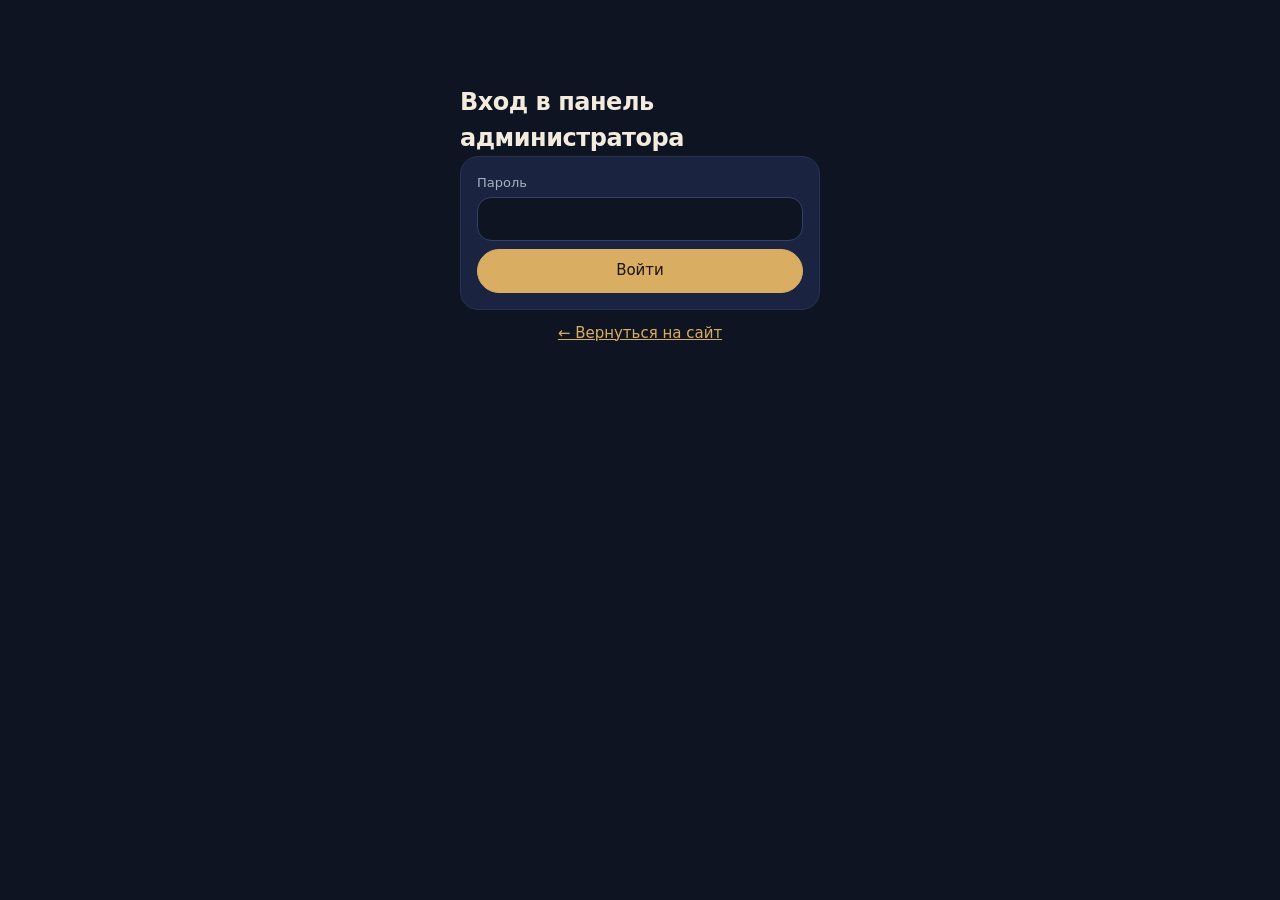
==== admin.html @ 6993f6ea "Add files via upload" ====
<!DOCTYPE html>
<html lang="ru">
<head>
<meta charset="utf-8">
<meta name="viewport" content="width=device-width, initial-scale=1">
<meta name="robots" content="noindex, nofollow">
<title>Панель администратора</title>
<link rel="icon" type="image/png" href="favicon.png">
<link rel="stylesheet" href="fonts/fonts.css">
<style>
:root{--bg:#0E1422;--card:#1A2440;--ink:#F3EBDD;--muted:#A9B0C2;--line:#26324F;--line2:#33416A;--accent:#D9AE62;--on-accent:#1A1408;--red:#E08A7A;--ok:#8CC98A;--warn:#E8C27E}
*{box-sizing:border-box;margin:0}
body{font-family:Rubik,system-ui,-apple-system,"Segoe UI",Roboto,sans-serif;background:var(--bg);color:var(--ink);line-height:1.5;font-size:15px;padding:24px 16px}
a{color:var(--accent)}
:focus-visible{outline:2px solid var(--accent);outline-offset:2px}
.wrap{max-width:1100px;margin:0 auto}
h1{font-size:24px;font-weight:600;letter-spacing:-.02em}
h2{font-size:18px;font-weight:600;margin:20px 0 8px}
h3{font-size:15px;font-weight:600;margin-bottom:6px}
.layout{display:grid;grid-template-columns:200px minmax(0,1fr);grid-template-areas:"top top" "tabs main";column-gap:32px}
.top{grid-area:top;padding-bottom:16px;border-bottom:1px solid var(--line);margin-bottom:24px}
.tabs{grid-area:tabs;align-self:start;flex-direction:column;gap:4px;margin:0;position:sticky;top:24px}
.tabs button{border:0;background:transparent;color:var(--muted);text-align:left;padding:12px;font-size:15px}
.tabs button.on{background:var(--ink);color:var(--bg)}
#pb,#pc{grid-area:main;min-width:0}
.card{background:var(--card);border:1px solid var(--line);border-radius:8px;padding:16px;margin-bottom:12px}
button{font:inherit;cursor:pointer;border-radius:6px;border:1px solid var(--line2);background:var(--card);color:var(--ink);padding:9px 14px;min-height:44px}
a.btnlink{display:inline-flex;align-items:center;font:inherit;border-radius:6px;border:1px solid var(--line2);background:var(--card);color:var(--ink);padding:9px 14px;min-height:44px;text-decoration:none}
button.primary{background:var(--accent);border-color:var(--accent);color:var(--on-accent);font-weight:500}
button.danger{background:var(--card);color:var(--red);border-color:var(--red)}
button:disabled{opacity:.5;cursor:default}
input,select{font:inherit;padding:9px 10px;min-height:44px;border:1px solid var(--line2);border-radius:6px;background:var(--bg);color:var(--ink);width:100%;min-width:0}
input:focus,select:focus{border-color:var(--ink)}
label.f{display:grid;gap:4px;font-size:13px;color:var(--muted)}
.row{display:flex;gap:8px;flex-wrap:wrap;align-items:flex-end}
.row>*{flex:1 1 140px}
.row>button{flex:0 0 auto}
.top{display:flex;justify-content:space-between;align-items:center;gap:8px}
.tabs{display:flex}
.bk{display:grid;grid-template-columns:70px 1fr auto;gap:10px;align-items:center;padding:12px 0;border-top:1px solid var(--line)}
.bk:first-child{border-top:0}
.bk .t{font-weight:600;font-size:18px}
.bk small{color:var(--muted)}
.badge{display:inline-block;font-size:12px;padding:1px 8px;border-radius:99px;border:1px solid currentColor;margin-left:6px}
.new{color:var(--warn)}.okb{color:var(--ok)}
.acts{display:flex;gap:6px;flex-wrap:wrap;justify-content:flex-end}
.days{font-weight:600;margin:16px 0 6px;text-transform:capitalize}
.hours{display:grid;grid-template-columns:repeat(auto-fill,minmax(110px,1fr));gap:6px;margin-top:8px}
/* вкладки настроек и закреплённая внизу кнопка сохранения */
.stabs{display:flex;flex-wrap:wrap;gap:6px;margin-bottom:14px}
.stabs button{min-height:40px;padding:8px 16px;background:transparent;color:var(--muted)}
.stabs button.on{background:var(--ink);color:var(--bg);border-color:var(--ink)}
.savebar{position:sticky;bottom:0;z-index:3;display:flex;flex-wrap:wrap;align-items:center;gap:12px;padding:12px 0;background:var(--bg);border-top:1px solid var(--line)}
.savebar .msg{margin:0;color:var(--muted)}
.savebar .msg.good{color:var(--ok)}.savebar .msg.err{color:var(--red)}
/* цены услуги: по рамке на уровень мастера, внутри цена и минуты */
.lvls{display:grid;grid-template-columns:repeat(auto-fit,minmax(200px,1fr));gap:10px;margin-top:10px}
.lvl{border:1px solid var(--line);border-radius:14px;padding:10px 12px}
.lvl-t{font-size:13px;font-weight:600;color:var(--warn);margin-bottom:6px}
.lvl .two{display:grid;grid-template-columns:1fr 1fr;gap:8px}
.msg{margin:8px 0;font-size:14px}.msg.err{color:var(--red)}.msg.good{color:var(--ok)}
.hint{color:var(--muted);font-size:13px}
.empty{color:var(--muted);padding:12px 0}
@media (max-width:760px){.layout{grid-template-columns:1fr;grid-template-areas:"top" "tabs" "main"}.tabs{flex-direction:row;margin-bottom:12px}.bk{grid-template-columns:60px 1fr}.acts{grid-column:1/-1;justify-content:flex-start}}
/* === Скругления: единый стиль форм и кнопок === */
button,a.btnlink{border-radius:999px}
input,select{border-radius:14px}
/* свой вид списков: Safari иначе рисует их светлыми, и текст на тёмной теме не читается */
select{-webkit-appearance:none;appearance:none;padding-right:36px;background:var(--bg) url("data:image/svg+xml,%3Csvg xmlns='http://www.w3.org/2000/svg' viewBox='0 0 24 24' fill='none' stroke='%23D9AE62' stroke-width='2'%3E%3Cpath d='m6 9 6 6 6-6'/%3E%3C/svg%3E") no-repeat right 12px center/16px}
select option{background:var(--card);color:var(--ink)}
.card{border-radius:18px}
.bk,.bk:first-child{padding:12px 14px;margin-bottom:8px;border:1px solid var(--line);border-radius:14px;background:var(--bg)}
</style>
</head>
<body>
<div class="wrap">

<div id="login" style="display:none;max-width:360px;margin:60px auto">
  <h1>Вход в панель администратора</h1>
  <form id="lf" class="card">
    <label class="f">Пароль<input id="pw" type="password" autocomplete="current-password" required></label>
    <p class="msg err" id="lerr"></p>
    <button class="primary" type="submit" style="width:100%">Войти</button>
  </form>
  <p style="text-align:center"><a href="index.html">← Вернуться на сайт</a></p>
</div>

<div id="app" style="display:none">
<div class="layout">
  <div class="top"><h1>Панель администратора</h1><div class="row" style="flex:0 0 auto;gap:8px;flex-wrap:nowrap"><a class="btnlink" href="index.html">На сайт</a><button id="out" type="button">Выйти</button></div></div>
  <div class="tabs"><button type="button" id="tb" class="on">Записи</button><button type="button" id="tc">Настройки</button></div>

  <div id="pb">
    <div class="card">
      <h3>Добавить запись вручную</h3>
      <p class="hint">Для звонков и тех, кто пришёл сам. Время сразу станет занятым на сайте. Так же можно закрыть время мастера.</p>
      <form id="mf" class="row" style="margin-top:8px"></form>
      <p class="msg" id="mmsg"></p>
    </div>
    <div class="top"><h2 style="margin:0">Ближайшие записи</h2>
      <div class="row" style="flex:0 1 320px"><select id="fm"></select><button id="rf" type="button">Обновить</button></div></div>
    <p class="msg err" id="berr"></p>
    <div id="books"></div>
  </div>

  <div id="pc" style="display:none">
    <div id="cfg"></div>
  </div>
</div>
</div>
</div>

<script>
var W = 'https://kasta-zayavki.kenny-ki.workers.dev';
var tok = sessionStorage.getItem('tk') || '';
var DAYS = ['Пн','Вт','Ср','Чт','Пт','Сб','Вс'];
var CFG = null, model = null, BOOKS = [], timer = null;
function $(id){ return document.getElementById(id); }
function el(t, c, x){ var n = document.createElement(t); if (c) n.className = c; if (x != null) n.textContent = x; return n; }

function api(path, body){
  var o = {headers: {'Authorization': 'Bearer ' + tok}};
  if (body !== undefined){ o.method = 'POST'; o.headers['Content-Type'] = 'application/json'; o.body = JSON.stringify(body); }
  return fetch(W + path, o).then(function(r){
    return r.json().catch(function(){ return {}; }).then(function(j){
      if (r.status === 401 && path !== '/admin/login'){ logout(); throw new Error('Войдите заново'); }
      if (!r.ok) throw new Error(j.error || ('Ошибка ' + r.status));
      return j;
    });
  });
}
function show(){
  var on = !!tok;
  $('login').style.display = on ? 'none' : 'block';
  $('app').style.display = on ? 'block' : 'none';
  if (on) init();
}
function logout(){ tok = ''; sessionStorage.removeItem('tk'); clearInterval(timer); document.title = 'Панель администратора'; show(); }
$('out').onclick = logout;
$('lf').onsubmit = function(e){
  e.preventDefault(); $('lerr').textContent = '';
  fetch(W + '/admin/login', {method: 'POST', headers: {'Content-Type': 'application/json'}, body: JSON.stringify({password: $('pw').value})})
    .then(function(r){ return r.json().then(function(j){ return {ok: r.ok, j: j}; }); })
    .then(function(x){
      if (!x.ok) throw new Error(x.j.error || 'Ошибка входа');
      tok = x.j.token; sessionStorage.setItem('tk', tok); $('pw').value = ''; show();
    })
    .catch(function(err){ $('lerr').textContent = err.message; });
};
function tab(t){
  $('pb').style.display = t === 'b' ? 'block' : 'none';
  $('pc').style.display = t === 'c' ? 'block' : 'none';
  $('tb').className = t === 'b' ? 'on' : ''; $('tc').className = t === 'c' ? 'on' : '';
}
$('tb').onclick = function(){ tab('b'); }; $('tc').onclick = function(){ tab('c'); };

function init(){
  fetch(W + '/config', {cache: 'no-cache'}).then(function(r){ return r.json(); }).then(function(c){
    CFG = c; model = JSON.parse(JSON.stringify(c));
    renderManual(); renderFilter(); renderCfg(); loadBooks();
    clearInterval(timer); timer = setInterval(function(){ if (!document.hidden) loadBooks(); }, 30000);
  }).catch(function(){ $('berr').textContent = 'Не удалось загрузить настройки. Проверьте Worker в Cloudflare.'; });}
function masterName(id){ var m = CFG.masters.filter(function(x){ return x.id === id; })[0]; return m ? m.name : id; }

/* ---------- записи ---------- */
function renderFilter(){
  var s = $('fm'); s.innerHTML = '';
  var o = el('option', '', 'Все мастера'); o.value = ''; s.appendChild(o);
  CFG.masters.forEach(function(m){ var x = el('option', '', m.name); x.value = m.id; s.appendChild(x); });
  s.onchange = renderBooks; $('rf').onclick = loadBooks;
}
function loadBooks(){
  $('berr').textContent = '';
  api('/admin/bookings').then(function(j){ BOOKS = j; renderBooks(); })
    .catch(function(e){ $('berr').textContent = e.message; });
}
function renderBooks(){
  var box = $('books'); box.innerHTML = '';
  var nw = BOOKS.filter(function(b){ return b.status !== 'ok'; }).length;
  document.title = (nw ? '(' + nw + ') ' : '') + 'Панель администратора';
  var f = $('fm').value, last = '', card = null, n = 0;
  var today = new Date(); today.setDate(today.getDate() - 1);
  BOOKS.filter(function(b){ return !f || b.master === f; }).forEach(function(b){
    n++;
    if (b.date !== last){
      last = b.date;
      var d = new Date(b.date + 'T12:00:00');
      box.appendChild(el('div', 'days', d.toLocaleDateString('ru-RU', {weekday: 'long', day: 'numeric', month: 'long'})));
      card = el('div', 'card'); box.appendChild(card);
    }
    var row = el('div', 'bk');
    row.appendChild(el('div', 't', b.time || '—'));
    var mid = el('div');
    var l1 = el('div'); l1.appendChild(el('strong', '', b.name || 'Без имени'));
    var bd = el('span', 'badge ' + (b.status === 'ok' ? 'okb' : 'new'), b.status === 'ok' ? 'Подтверждена' : 'Новая'); l1.appendChild(bd);
    if (b.manual) l1.appendChild(el('span', 'badge', 'вручную'));
    mid.appendChild(l1);
    var l2 = el('small', '', masterName(b.master) + ', ' + (b.service || ''));
    mid.appendChild(l2);
    if (b.phone && b.phone !== '—'){
      mid.appendChild(document.createElement('br'));
      var a = el('a', '', b.phone); a.href = 'tel:' + b.phone.replace(/[^\d+]/g, ''); mid.appendChild(a);
    }
    row.appendChild(mid);
    var ac = el('div', 'acts');
    if (b.status !== 'ok'){ var ok = el('button', 'primary', 'Подтвердить'); ok.onclick = function(){ act(b.id, 'ok'); }; ac.appendChild(ok); }
    var no = el('button', 'danger', 'Отменить');
    no.onclick = function(){ if (confirm('Отменить запись «' + (b.name || '') + '» на ' + b.date + ' ' + (b.time || '') + '? Время освободится на сайте.')) act(b.id, 'no'); };
    ac.appendChild(no); row.appendChild(ac); card.appendChild(row);
  });
  if (!n) box.appendChild(el('p', 'empty', 'Записей пока нет.'));
}
function act(id, a){ api('/admin/action', {id: id, act: a}).then(loadBooks).catch(function(e){ $('berr').textContent = e.message; }); }

function renderManual(){
  var f = $('mf'); f.innerHTML = '';
  function sel(label, id, opts){ var l = el('label', 'f', label), s = el('select'); s.id = id;
    opts.forEach(function(o){ var x = el('option', '', o[1]); x.value = o[0]; s.appendChild(x); }); l.appendChild(s); f.appendChild(l); }
  sel('Мастер', 'mm', CFG.masters.map(function(m){ return [m.id, m.name + ' (' + m.level.toLowerCase() + ')']; }));
  sel('Услуга', 'ms', []);
  // услуги только те, что есть у уровня выбранного мастера
  function fillSvc(){
    var m = CFG.masters.filter(function(x){ return x.id === $('mm').value; })[0], s = $('ms'); s.innerHTML = '';
    CFG.services.forEach(function(v){ var p = m && v.prices[m.level]; if (!p || !p.minutes) return;
      var x = el('option', '', v.name + ' (' + p.minutes + ' мин, ' + p.price + ' ₽)'); x.value = v.name; s.appendChild(x); });
  }
  $('mm').onchange = fillSvc; fillSvc();
  var dl = el('label', 'f', 'Дата'), di = el('input'); di.type = 'date'; di.id = 'md'; di.required = true;
  var t = new Date(); di.value = t.getFullYear() + '-' + ('0' + (t.getMonth() + 1)).slice(-2) + '-' + ('0' + t.getDate()).slice(-2);
  dl.appendChild(di); f.appendChild(dl);
  var times = []; for (var m = 8 * 60; m < 23 * 60; m += 30) times.push([('0' + Math.floor(m / 60)).slice(-2) + ':' + (m % 60 ? '30' : '00')]);
  sel('Время', 'mt', times.map(function(x){ return [x[0], x[0]]; }));
  var nl = el('label', 'f', 'Имя (необязательно)'), ni = el('input'); ni.id = 'mn'; nl.appendChild(ni); f.appendChild(nl);
  var pl = el('label', 'f', 'Телефон (необязательно)'), pi = el('input'); pi.id = 'mp'; pi.type = 'tel'; pl.appendChild(pi); f.appendChild(pl);
  var b = el('button', 'primary', 'Добавить'); b.type = 'submit'; f.appendChild(b);
  f.onsubmit = function(e){
    e.preventDefault(); var msg = $('mmsg'); msg.className = 'msg'; msg.textContent = '';
    api('/admin/book', {master: $('mm').value, service: $('ms').value, date: $('md').value, time: $('mt').value, name: $('mn').value, phone: $('mp').value})
      .then(function(){ msg.className = 'msg good'; msg.textContent = 'Запись добавлена, время занято.'; $('mn').value = ''; $('mp').value = ''; loadBooks(); })
      .catch(function(err){ msg.className = 'msg err'; msg.textContent = err.message; });
  };
}

/* ---------- настройки ---------- */
function field(label, obj, key, type){
  var l = el('label', 'f', label), i = el('input'); i.type = type || 'text';
  i.value = obj[key] == null ? '' : obj[key];
  i.oninput = function(){ obj[key] = type === 'number' ? Number(i.value) : i.value; };
  l.appendChild(i); return l;
}
// вкладки настроек: показывается один блок, сохраняются все сразу
var SECS = [['svc', 'Услуги и цены'], ['mst', 'Мастера и график'], ['shop', 'Салон'], ['gen', 'Общие']], SEC = 'svc';
function renderCfg(){
  var box = $('cfg'); box.innerHTML = '';
  var bar = el('div', 'stabs'); bar.setAttribute('role', 'tablist'); box.appendChild(bar);
  var g = el('div', 'card'); g.appendChild(el('h3', '', 'Общие'));
  g.appendChild(field('Записываться на дней вперёд (1-120)', model, 'ahead', 'number')); g.dataset.sec = 'gen'; box.appendChild(g);

  var s = el('div', 'card'); s.appendChild(el('h3', '', 'Салон'));
  var r1 = el('div', 'row'); ['name', 'address', 'note', 'phone', 'phone2', 'email', 'vk', 'tg'].forEach(function(k, i){
    r1.appendChild(field(['Название (без слова «Барбершоп»)', 'Адрес', 'Как найти', 'Телефон', 'Второй телефон', 'E-mail', 'Ссылка ВКонтакте', 'Ссылка Telegram'][i], model.shop, k)); });
  s.appendChild(r1); s.appendChild(el('h3', '', 'Часы работы салона (текст на сайте)')).style.marginTop = '10px';
  model.shop.hours.forEach(function(h, i){
    var r = el('div', 'row'); r.style.marginBottom = '6px';
    r.appendChild(field('Дни', h, 0)); r.appendChild(field('Часы', h, 1));
    var d = el('button', 'danger', 'Убрать'); d.type = 'button'; d.onclick = function(){ model.shop.hours.splice(i, 1); renderCfg(); }; r.appendChild(d);
    s.appendChild(r);
  });
  var ah = el('button', '', 'Добавить строку'); ah.type = 'button'; ah.onclick = function(){ model.shop.hours.push(['', '']); renderCfg(); }; s.appendChild(ah);
  s.dataset.sec = 'shop'; box.appendChild(s);

  var sv = el('div', 'card'); sv.appendChild(el('h3', '', 'Услуги и цены'));
  sv.appendChild(el('p', 'hint', 'Цена и минуты для каждого уровня мастера. Пустая цена: уровень эту услугу не делает. Пустые минуты: на сайте видна цена, но записаться можно только по телефону.'));
  model.services.forEach(function(x, i){
    var c = el('div'); c.style.cssText = 'border-top:1px solid var(--line);padding-top:10px;margin-top:10px';
    var r = el('div', 'row'); r.appendChild(field('Название', x, 'name')); r.appendChild(field('Описание', x, 'desc')); r.appendChild(field('Группа в прайсе', x, 'group'));
    var d = el('button', 'danger', 'Убрать'); d.type = 'button'; d.onclick = function(){ model.services.splice(i, 1); renderCfg(); }; r.appendChild(d);
    c.appendChild(r);
    var g = el('div', 'lvls');
    model.levels.forEach(function(l){
      var p = x.prices[l] || {price: null, minutes: null}, box = el('div', 'lvl');
      box.appendChild(el('div', 'lvl-t', l)); var two = el('div', 'two'); box.appendChild(two); g.appendChild(box);
      [['price', 'Цена, ₽'], ['minutes', 'Минут']].forEach(function(f){
        var lb = el('label', 'f', f[1]), inp = el('input'); inp.type = 'number'; inp.value = p[f[0]] == null ? '' : p[f[0]];
        inp.oninput = function(){
          var v = inp.value === '' ? null : Number(inp.value), cur = x.prices[l] || {price: null, minutes: null};
          cur[f[0]] = v; if (cur.price == null) delete x.prices[l]; else x.prices[l] = cur;
        };
        lb.appendChild(inp); two.appendChild(lb);
      });
    });
    c.appendChild(g); sv.appendChild(c);
  });
  var as = el('button', '', 'Добавить услугу'); as.type = 'button'; as.style.marginTop = '12px';
  as.onclick = function(){ var pr = {}; pr[model.levels[0]] = {price: 1000, minutes: 30}; model.services.push({name: 'Новая услуга', group: 'Дополнительно', desc: '', prices: pr}); renderCfg(); }; sv.appendChild(as);
  sv.dataset.sec = 'svc'; box.appendChild(sv);

  var ms = el('div', 'card'); ms.appendChild(el('h3', '', 'Мастера и график'));
  ms.appendChild(el('p', 'hint', 'Часы в формате 10:00-21:00 (шаг 30 минут). Пустое поле означает выходной. Мастер без рабочих дней скрыт на сайте. Удалить мастера нельзя, чтобы не потерять записи. Фото мастера — файл m1.jpg, m2.jpg и так далее (номер в скобках у имени) в папке сайта на GitHub.'));
  model.masters.forEach(function(m){
    var c = el('div'); c.style.cssText = 'border-top:1px solid var(--line);padding-top:10px;margin-top:10px';
    var r = el('div', 'row'); r.appendChild(field('Имя (' + m.id + ')', m, 'name')); r.appendChild(field('Стаж', m, 'exp'));
    var ll = el('label', 'f', 'Уровень'), ls = el('select');
    model.levels.forEach(function(l){ var o = el('option', '', l); o.value = l; ls.appendChild(o); });
    ls.value = m.level; ls.onchange = function(){ m.level = ls.value; }; ll.appendChild(ls); r.appendChild(ll); c.appendChild(r);
    var h = el('div', 'hours'); DAYS.forEach(function(d){ var l = field(d, m.hours, d); l.querySelector('input').placeholder = 'выходной'; h.appendChild(l); });
    c.appendChild(h); ms.appendChild(c);
  });
  var am = el('button', '', 'Добавить мастера'); am.type = 'button'; am.style.marginTop = '12px';
  am.onclick = function(){
    var n = Math.max.apply(null, model.masters.map(function(m){ return +m.id.slice(1); })) + 1, hr = {};
    DAYS.forEach(function(d){ hr[d] = ''; });
    model.masters.push({id: 'm' + n, name: 'Новый мастер', level: model.levels[model.levels.length - 1], exp: '', hours: hr}); renderCfg();
  };
  ms.appendChild(am); ms.dataset.sec = 'mst'; box.appendChild(ms);

  SECS.forEach(function(x){
    var b = el('button', SEC === x[0] ? 'on' : '', x[1]); b.type = 'button'; b.setAttribute('role', 'tab'); b.setAttribute('aria-selected', SEC === x[0]);
    b.onclick = function(){ SEC = x[0]; renderCfg(); window.scrollTo(0, 0); }; bar.appendChild(b);
  });
  [].forEach.call(box.querySelectorAll('.card[data-sec]'), function(c){ c.hidden = c.dataset.sec !== SEC; });

  var sb = el('button', 'primary', 'Сохранить настройки'); sb.type = 'button';
  var msg = el('p', 'msg', 'Сохраняются все вкладки сразу, на сайте изменения появятся в течение минуты.');
  sb.onclick = function(){
    msg.className = 'msg'; msg.textContent = 'Сохраняем…';
    api('/admin/config', {config: model}).then(function(){
      CFG = JSON.parse(JSON.stringify(model)); msg.className = 'msg good'; msg.textContent = 'Сохранено. Сайт подхватит изменения в течение минуты.';
      renderManual(); renderFilter(); renderBooks();
    }).catch(function(e){ msg.className = 'msg err'; msg.textContent = e.message; });
  };
  var save = el('div', 'savebar'); save.appendChild(sb); save.appendChild(msg); box.appendChild(save);
}
show();
</script>
</body>
</html>
---- fonts/fonts.css ----
/* Шрифты лежат на самом сайте, а не грузятся с Google Fonts: так IP посетителей не уходит за рубеж (152-ФЗ). Лицензии рядом. */
@font-face{font-family:'Dela Gothic One';font-style:normal;font-weight:400;font-display:swap;src:url(DelaGothicOne-cyrillic-400.woff2) format('woff2');unicode-range:U+0301, U+0400-045F, U+0490-0491, U+04B0-04B1, U+2116}
@font-face{font-family:'Dela Gothic One';font-style:normal;font-weight:400;font-display:swap;src:url(DelaGothicOne-latin-400.woff2) format('woff2');unicode-range:U+0000-00FF, U+0131, U+0152-0153, U+02BB-02BC, U+02C6, U+02DA, U+02DC, U+0304, U+0308, U+0329, U+2000-206F, U+20AC, U+2122, U+2191, U+2193, U+2212, U+2215, U+FEFF, U+FFFD}
@font-face{font-family:'Inter';font-style:normal;font-weight:400 600;font-display:swap;src:url(Inter-cyrillic-400.woff2) format('woff2');unicode-range:U+0301, U+0400-045F, U+0490-0491, U+04B0-04B1, U+2116}
@font-face{font-family:'Inter';font-style:normal;font-weight:400 600;font-display:swap;src:url(Inter-latin-400.woff2) format('woff2');unicode-range:U+0000-00FF, U+0131, U+0152-0153, U+02BB-02BC, U+02C6, U+02DA, U+02DC, U+0304, U+0308, U+0329, U+2000-206F, U+20AC, U+2122, U+2191, U+2193, U+2212, U+2215, U+FEFF, U+FFFD}
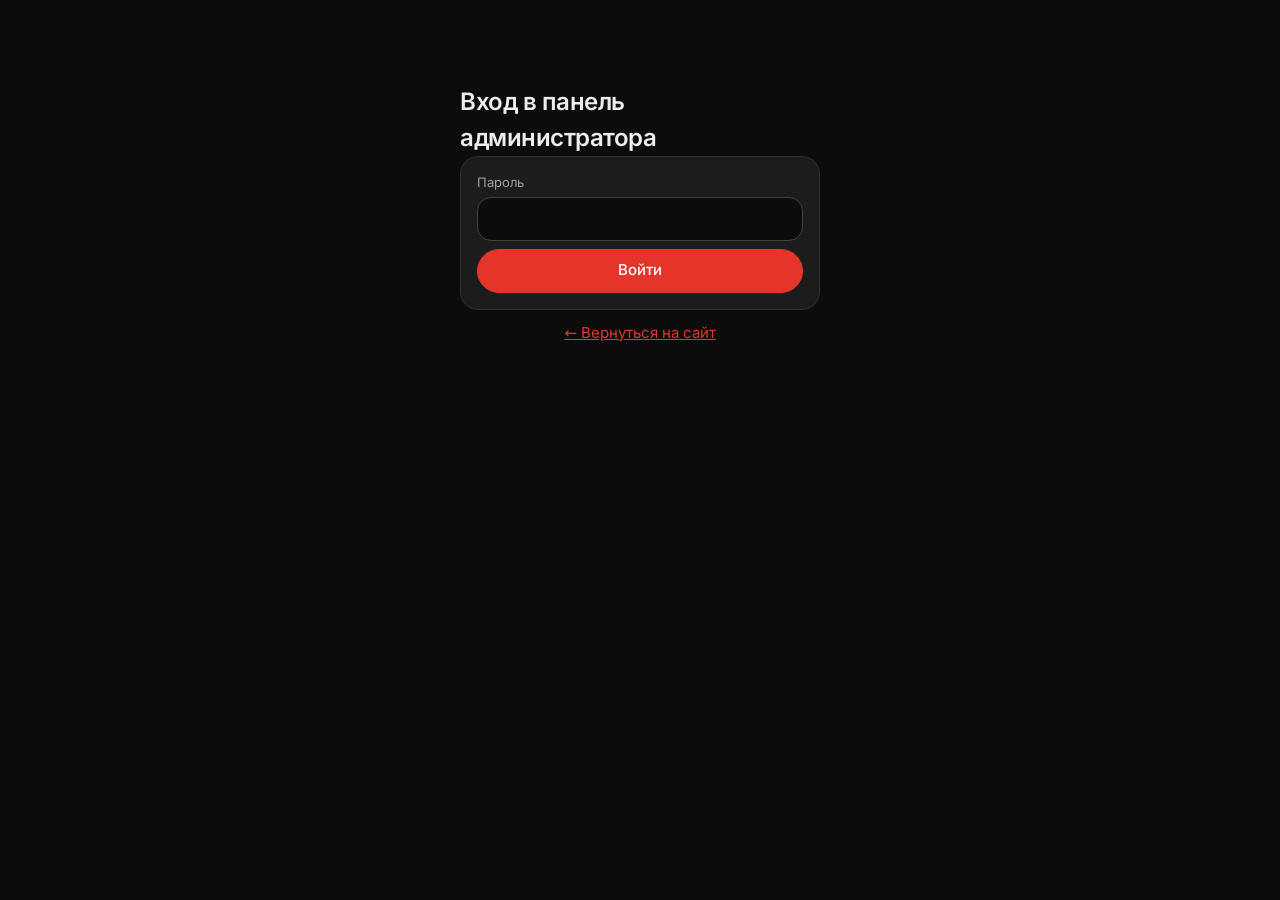
==== commit cc6bb6f4: "Add files via upload" ====
--- a/admin.html
+++ b/admin.html
@@ -8,9 +8,9 @@
 <link rel="icon" type="image/png" href="favicon.png">
 <link rel="stylesheet" href="fonts/fonts.css">
 <style>
-:root{--bg:#0E1422;--card:#1A2440;--ink:#F3EBDD;--muted:#A9B0C2;--line:#26324F;--line2:#33416A;--accent:#D9AE62;--on-accent:#1A1408;--red:#E08A7A;--ok:#8CC98A;--warn:#E8C27E}
+:root{--bg:#0C0C0C;--card:#1C1C1C;--ink:#EFEDEA;--muted:#A3A09B;--line:#313131;--line2:#424241;--accent:#E5352B;--on-accent:#FFFFFF;--red:#FF7B70;--ok:#8CC98A;--warn:#EBB54A}
 *{box-sizing:border-box;margin:0}
-body{font-family:Rubik,system-ui,-apple-system,"Segoe UI",Roboto,sans-serif;background:var(--bg);color:var(--ink);line-height:1.5;font-size:15px;padding:24px 16px}
+body{font-family:Inter,system-ui,-apple-system,"Segoe UI",Roboto,sans-serif;background:var(--bg);color:var(--ink);line-height:1.5;font-size:15px;padding:24px 16px}
 a{color:var(--accent)}
 :focus-visible{outline:2px solid var(--accent);outline-offset:2px}
 .wrap{max-width:1100px;margin:0 auto}
@@ -66,7 +66,7 @@
 button,a.btnlink{border-radius:999px}
 input,select{border-radius:14px}
 /* свой вид списков: Safari иначе рисует их светлыми, и текст на тёмной теме не читается */
-select{-webkit-appearance:none;appearance:none;padding-right:36px;background:var(--bg) url("data:image/svg+xml,%3Csvg xmlns='http://www.w3.org/2000/svg' viewBox='0 0 24 24' fill='none' stroke='%23D9AE62' stroke-width='2'%3E%3Cpath d='m6 9 6 6 6-6'/%3E%3C/svg%3E") no-repeat right 12px center/16px}
+select{-webkit-appearance:none;appearance:none;padding-right:36px;background:var(--bg) url("data:image/svg+xml,%3Csvg xmlns='http://www.w3.org/2000/svg' viewBox='0 0 24 24' fill='none' stroke='%23E5352B' stroke-width='2'%3E%3Cpath d='m6 9 6 6 6-6'/%3E%3C/svg%3E") no-repeat right 12px center/16px}
 select option{background:var(--card);color:var(--ink)}
 .card{border-radius:18px}
 .bk,.bk:first-child{padding:12px 14px;margin-bottom:8px;border:1px solid var(--line);border-radius:14px;background:var(--bg)}
